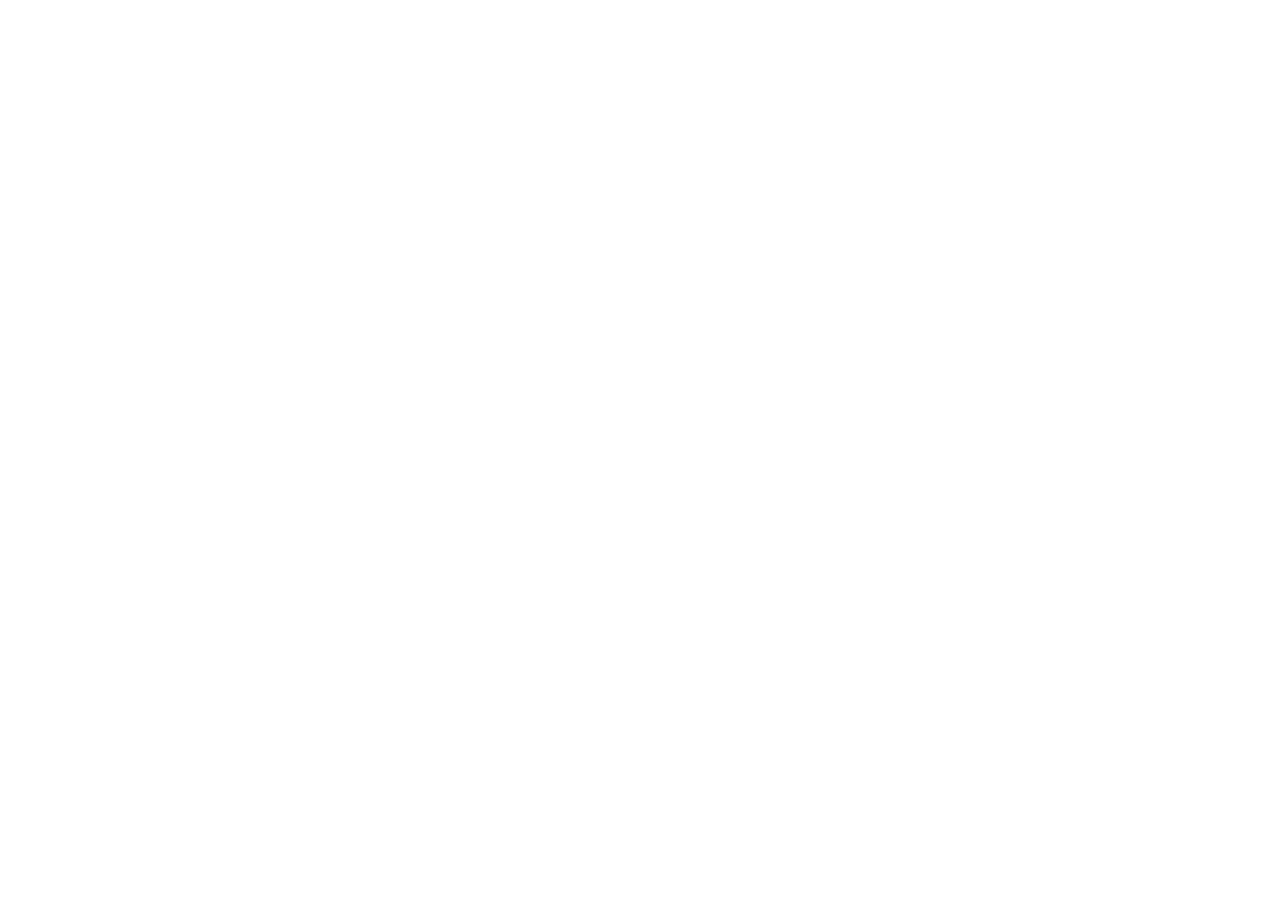
==== index.html @ 3e1138e1 "Add files via upload" ====
<!DOCTYPE html>
<html lang="pt-br">
<head>
    <meta charset="UTF-8">
    <meta name="viewport" content="width=device-width, initial-scale=1.0">
    <title>projeto redes sociais</title>
    <link rel="shortcut icon" href="favicon.ico" type="image/x-icon">
</head>
<body>
    
</body>
</html>
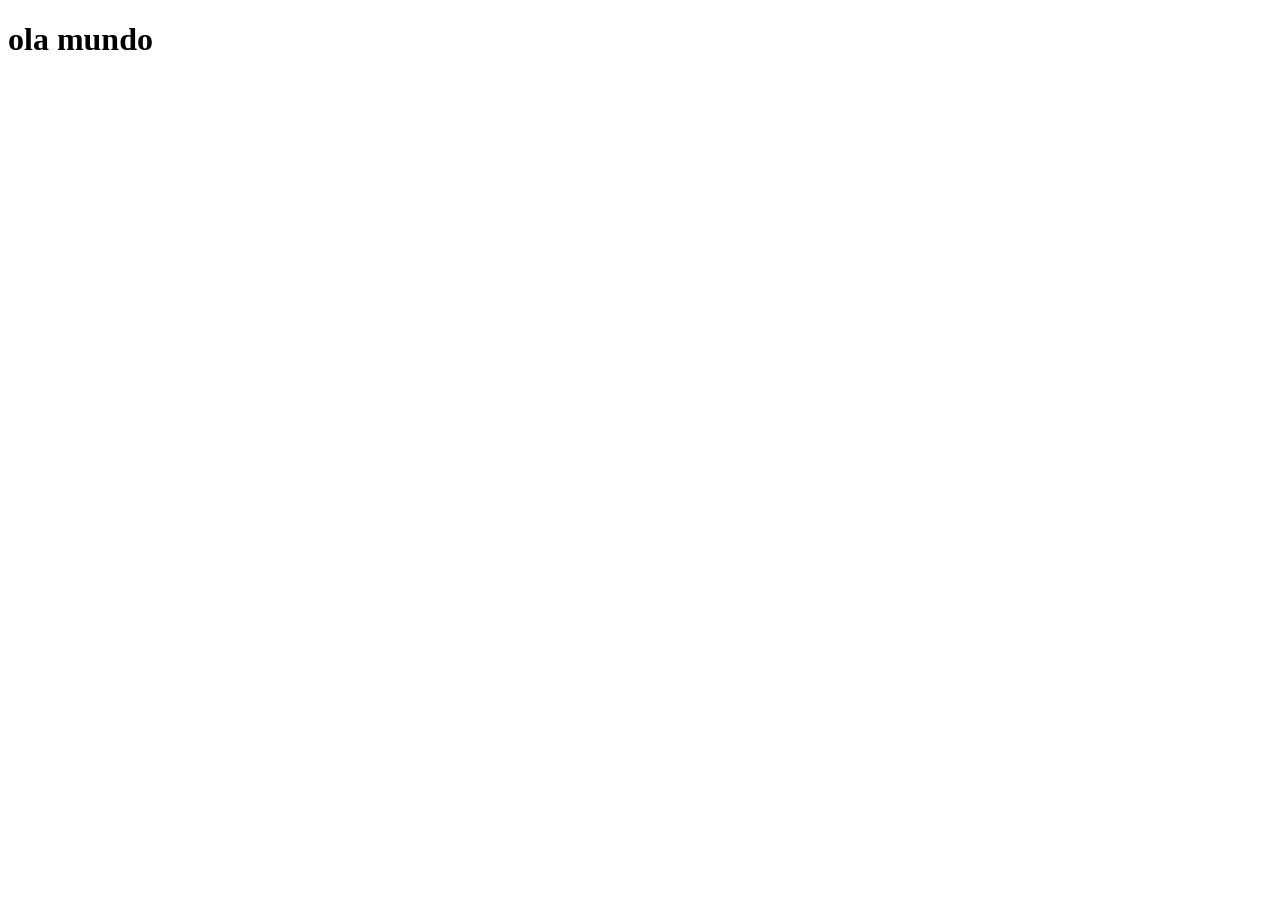
==== commit ef458be5: "Update index.html" ====
--- a/index.html
+++ b/index.html
@@ -1,12 +1,13 @@
-<!DOCTYPE html>
-<html lang="pt-br">
-<head>
-    <meta charset="UTF-8">
-    <meta name="viewport" content="width=device-width, initial-scale=1.0">
-    <title>projeto redes sociais</title>
-    <link rel="shortcut icon" href="favicon.ico" type="image/x-icon">
-</head>
-<body>
-    
-</body>
+<!DOCTYPE html>
+<html lang="pt-br">
+<head>
+    <meta charset="UTF-8">
+    <meta name="viewport" content="width=device-width, initial-scale=1.0">
+    <title>redes sociais</title>
+    <link rel="shortcut icon" href="favicon.ico" type="image/x-icon">
+</head>
+<body>
+    <h1>ola mundo</h1>
+    
+</body>
 </html>
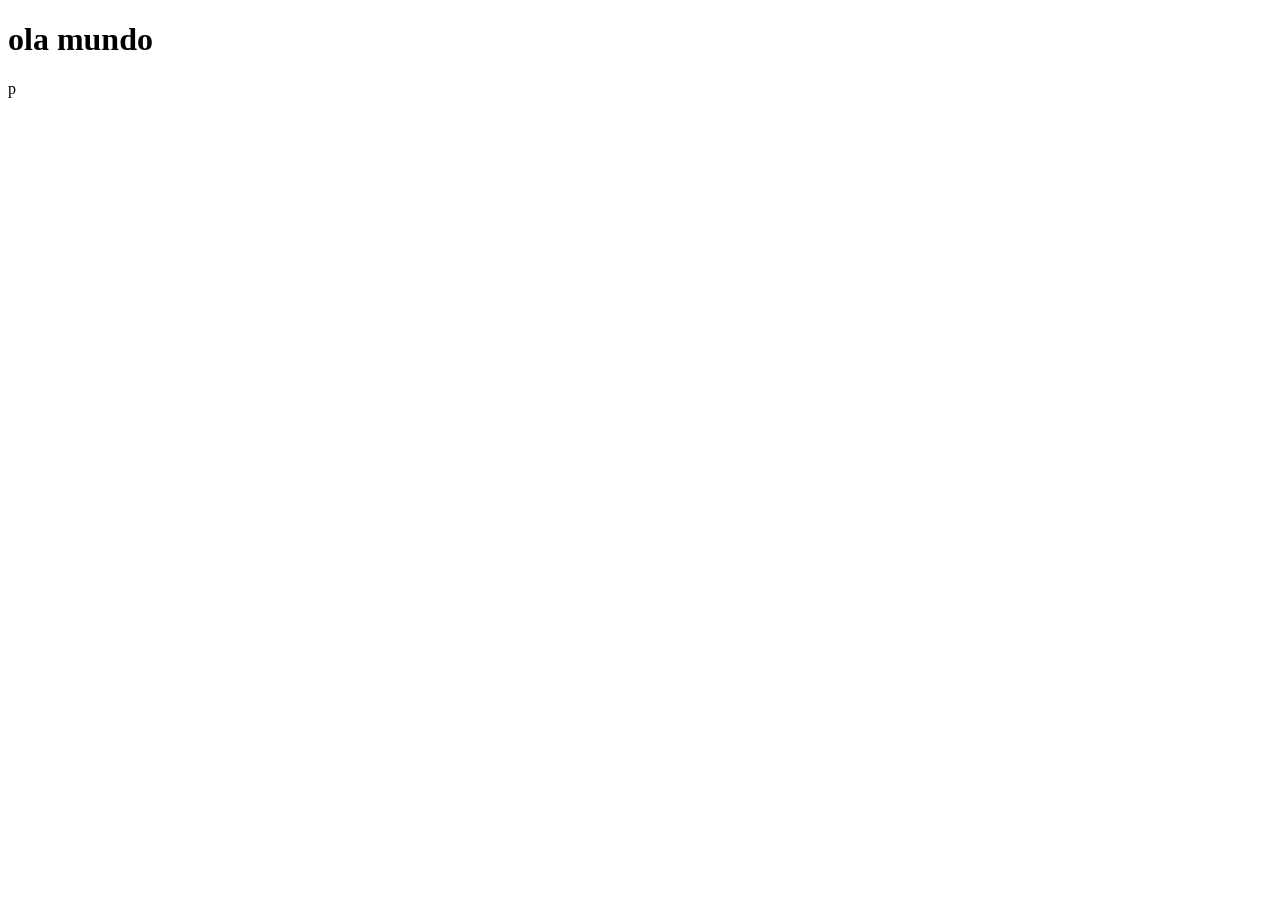
==== commit 32d2dc91: "Update index.html" ====
--- a/index.html
+++ b/index.html
@@ -8,6 +8,7 @@
 </head>
 <body>
     <h1>ola mundo</h1>
+    p
     
 </body>
 </html>
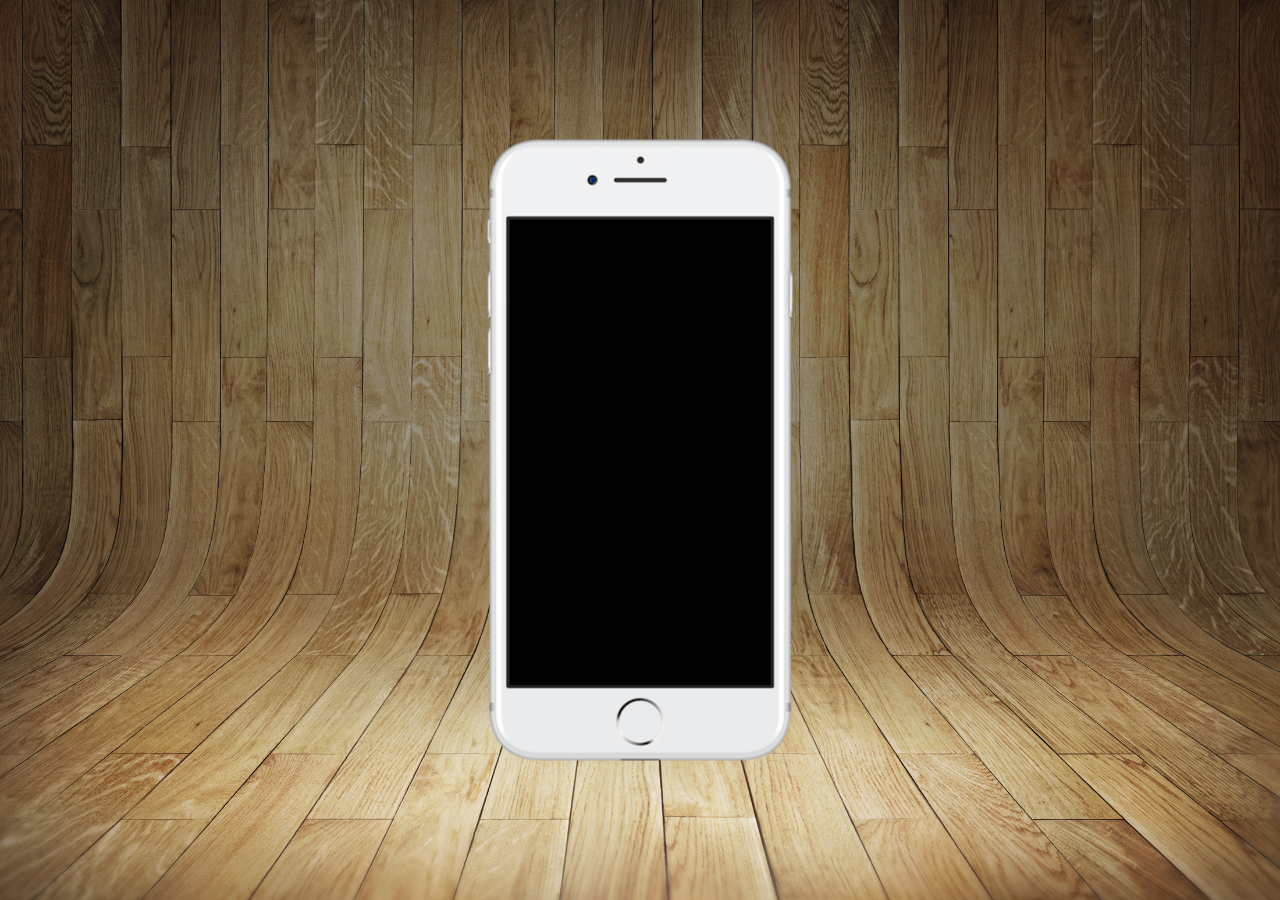
==== commit 2f992f69: "a" ====
--- a/index.html
+++ b/index.html
@@ -5,10 +5,20 @@
     <meta name="viewport" content="width=device-width, initial-scale=1.0">
     <title>redes sociais</title>
     <link rel="shortcut icon" href="favicon.ico" type="image/x-icon">
+    <link rel="stylesheet" href="style.css">
 </head>
 <body>
-    <h1>ola mundo</h1>
-    p
+    <main>
+        <section id="fone">
+
+        </section>
+        <section id="sociais">
+
+        </section>
+
+
+    </main>
+    
     
 </body>
 </html>
--- a/style.css
+++ b/style.css
@@ -0,0 +1,36 @@
+@charset "UTF-8";
+
+*{
+    margin: 0px;
+    padding: 0px;
+    font-family: Arial, Helvetica, sans-serif;
+}
+html,body{
+    height: 100vh;
+    width: 100vw;
+    background-color: black;
+
+}
+body{
+    background: url("imagens/fundo-madeira.jpg") no-repeat top center;
+    background-size: cover;
+    background-attachment: fixed;
+}
+main{
+    height: 100vh;
+    position: relative;
+    
+}
+section#fone{
+    position: absolute;
+    top: 50%;
+    left: 50%;
+    transform: translate(-50%, -50%);
+
+    height: 627px;
+    width: 311px;
+    background: url("imagens/frame-iphone.png") no-repeat;
+    
+    
+
+}
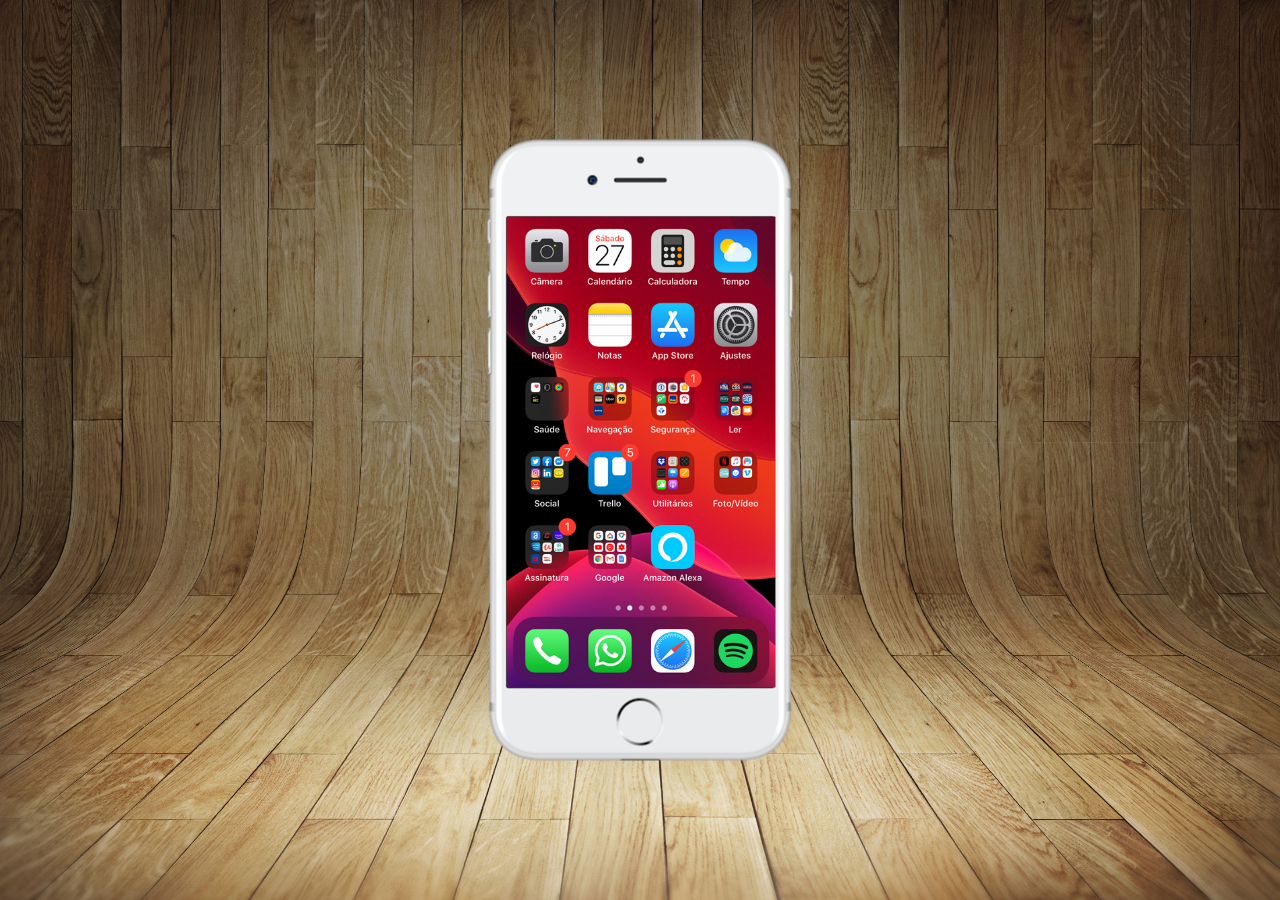
==== commit e2e728f9: "atualizado" ====
--- a/index.html
+++ b/index.html
@@ -10,6 +10,7 @@
 <body>
     <main>
         <section id="fone">
+            <iframe src="home.html" name="tela" id="tela" frameborder="0"></iframe>
 
         </section>
         <section id="sociais">
--- a/style.css
+++ b/style.css
@@ -15,6 +15,7 @@
     background: url("imagens/fundo-madeira.jpg") no-repeat top center;
     background-size: cover;
     background-attachment: fixed;
+    
 }
 main{
     height: 100vh;
@@ -30,7 +31,12 @@
     height: 627px;
     width: 311px;
     background: url("imagens/frame-iphone.png") no-repeat;
-    
-    
 
+}
+iframe#tela{
+    position: relative;
+    top: 80px;
+    left: 22px;
+    width: 269px;
+    height: 471px;
 }
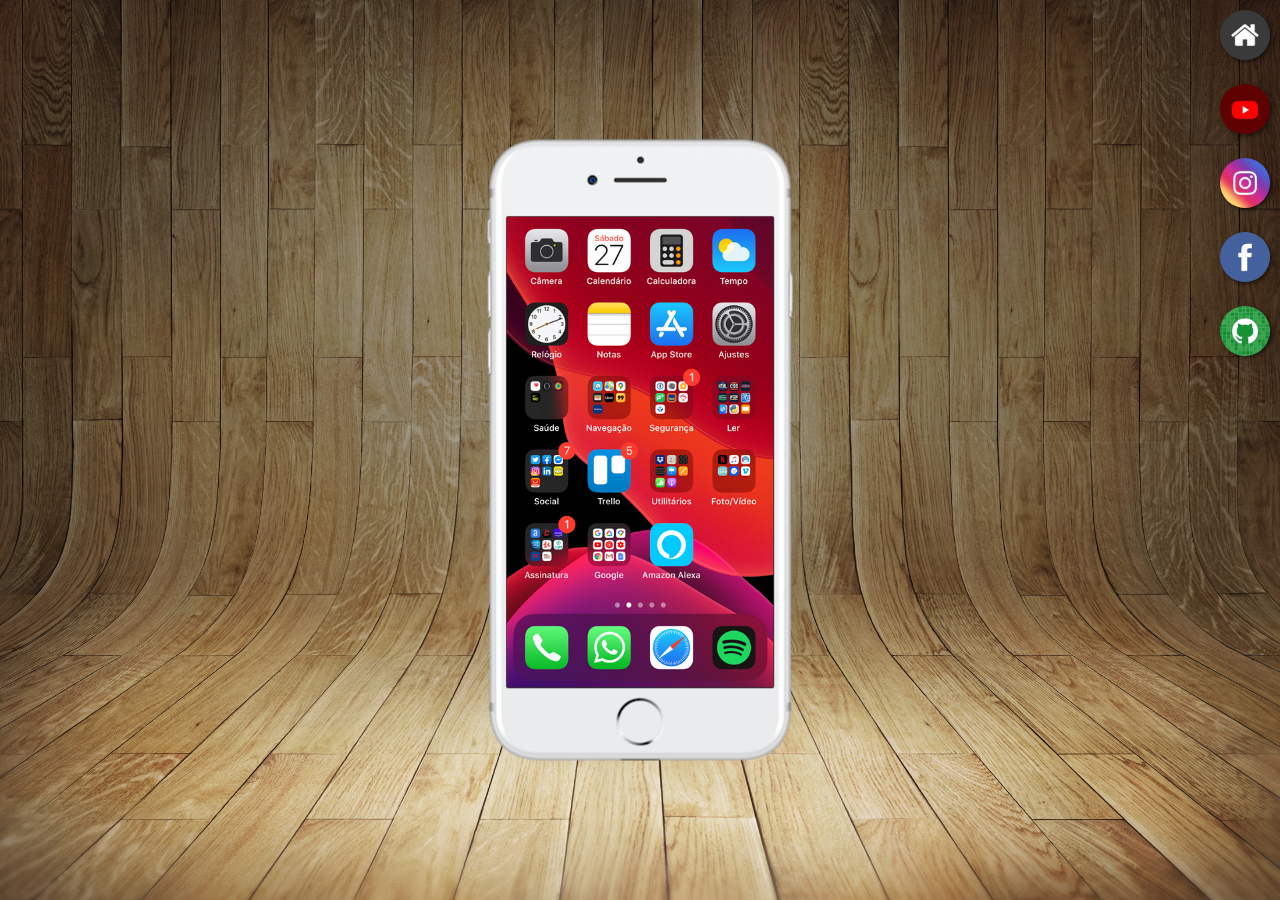
==== commit ccbdc5db: "atualizado" ====
--- a/index.html
+++ b/index.html
@@ -10,11 +10,18 @@
 <body>
     <main>
         <section id="fone">
-            <iframe src="home.html" name="tela" id="tela" frameborder="0"></iframe>
+            <iframe src="home.html" name="tela" id="tela" frameborder="0">
+                seu navegador não é compativel com isso.
+            </iframe>
 
         </section>
         <section id="sociais">
-
+            <a href="home.html" target="tela"> <img src="imagens/logo-home.jpg" alt="home"></a><br>
+            <a href="youtube.html" target="tela"> <img src="imagens/logo-youtube.jpg" alt="youtube"></a><br>
+            <a href="instagram.html" target="tela"> <img src="imagens/logo-instagram.jpg" alt="instagram"></a><br>
+            <a href="facebook.html" target="tela"> <img src="imagens/logo-facebook.jpg" alt="facebook"></a><br>
+            <a href="github.html" target="tela"> <img src="imagens/logo-github.jpg" alt="github"></a>
+<br>
         </section>
 
 
--- a/style.css
+++ b/style.css
@@ -15,7 +15,7 @@
     background: url("imagens/fundo-madeira.jpg") no-repeat top center;
     background-size: cover;
     background-attachment: fixed;
-    
+
 }
 main{
     height: 100vh;
@@ -37,6 +37,23 @@
     position: relative;
     top: 80px;
     left: 22px;
-    width: 269px;
+    width: 267px;
     height: 471px;
+}
+section#sociais{
+    text-align: right;
+}
+section#sociais img{
+    width: 50px;
+    margin: 10px;
+    border-radius: 50%;
+    box-shadow: 2px 2px 4px rgba(0, 0, 0, 0.568);
+    box-sizing: border-box;
+}
+section#sociais img:hover {
+    border: 2px solid rgba(255, 255, 255, 0.664);
+    transform: translate(-3px,-3px);
+    box-shadow: 5px 5px 10px rgba(0, 0, 0, 0.596);
+    transition: 0.5s;
+
 }
